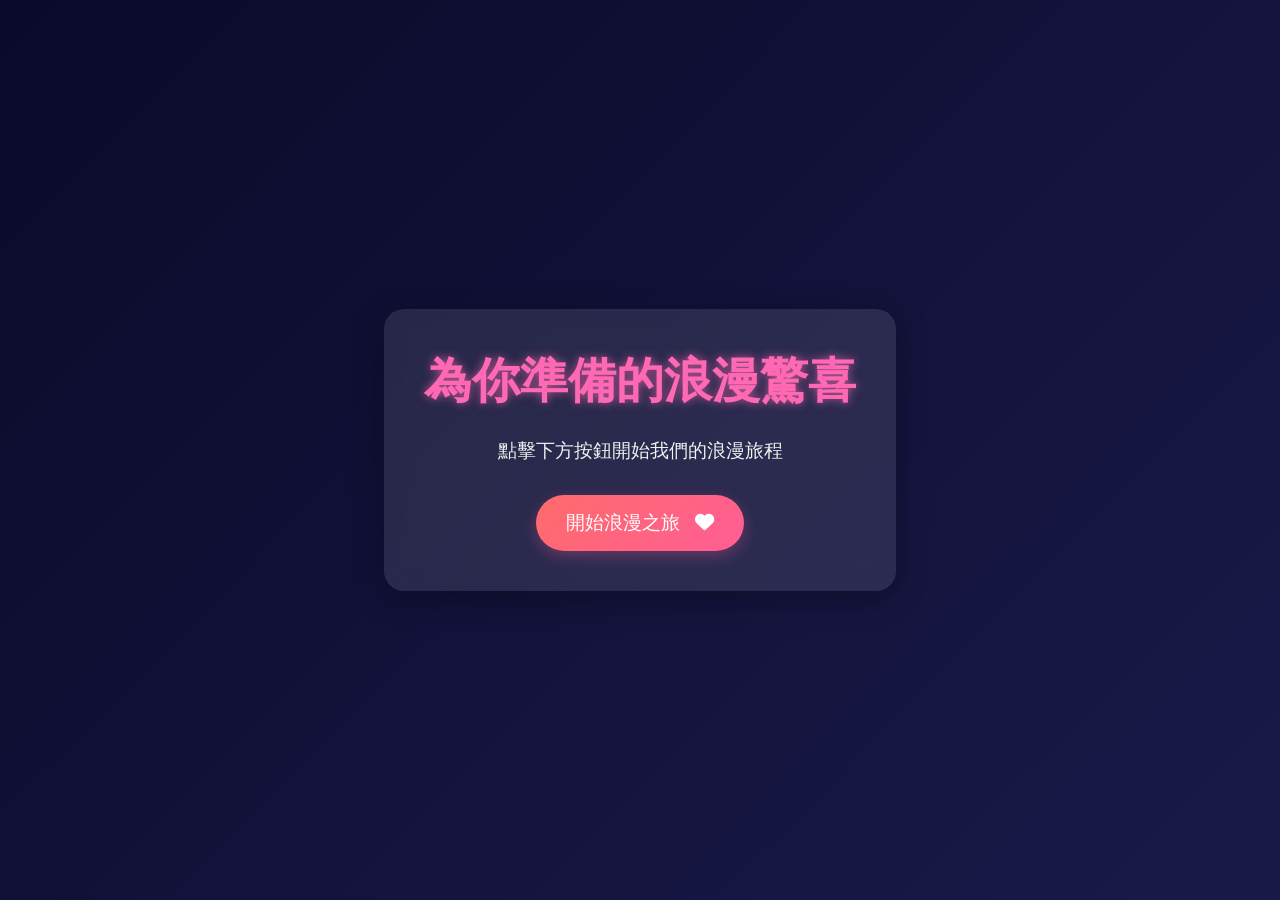
==== Day/index.html @ 9819e0b2 "Add files via upload" ====
<!DOCTYPE html>
<html lang="zh-Hant">
<head>
    <meta charset="UTF-8">
    <meta name="viewport" content="width=device-width, initial-scale=1.0">
    <title>給我最愛的人</title>
    <link rel="stylesheet" href="styles.css">
    <link rel="stylesheet" href="https://cdnjs.cloudflare.com/ajax/libs/font-awesome/6.4.0/css/all.min.css">
    <link href="https://fonts.googleapis.com/css2?family=Dancing+Script:wght@400;700&family=Great_Vibes&display=swap" rel="stylesheet">
</head>
<body><!-- 兩側模糊大圖 -->
    <div class="side-image side-image-left"></div>
    <div class="side-image side-image-right"></div>
    <!-- 歡迎畫面 -->
    <div class="welcome-screen">
        <div class="welcome-content">
            <h1>為你準備的浪漫驚喜</h1>
            <p>點擊下方按鈕開始我們的浪漫旅程</p>
            <button type="button" id="start-btn">開始浪漫之旅 <i class="fas fa-heart"></i></button>
        </div>
    </div>

    <!-- 主要內容容器 -->
    <div class="container hidden">
        <div class="hearts-container"></div>
        <div class="rose-petals-container"></div>
        
        <div class="content">
            <h1 class="title">給我最愛的人</h1>
            <p style="font-size: 1rem; color: #ddd;">紀念我們從2025年1月1日開始的100天</p>
            <!-- 倒數計時器 -->
            <div class="countdown-container">
                <div class="countdown-title">我們在一起已經</div>
                <div class="countdown-display">
                    <div class="countdown-item">
                        <div id="countdown-days" class="countdown-value">0</div>
                        <div class="countdown-label">天</div>
                    </div>
                    <div class="countdown-item">
                        <div id="countdown-hours" class="countdown-value">0</div>
                        <div class="countdown-label">小時</div>
                    </div>
                    <div class="countdown-item">
                        <div id="countdown-minutes" class="countdown-value">0</div>
                        <div class="countdown-label">分鐘</div>
                    </div>
                    <div class="countdown-item">
                        <div id="countdown-seconds" class="countdown-value">0</div>
                        <div class="countdown-label">秒</div>
                    </div>
                </div>
                <!-- 額外提示 -->
                <div style="font-size: 0.9rem; color: #ddd; margin-top: 10px;">
                    從2025年1月1日開始，迎接我們的100天紀念
                </div>
            </div>
            
            <div class="message-container">
                <div id="typed-text"></div>
                <div id="cursor"></div>
            </div>
            
            <div class="gallery">
                <div class="photo-container">
                    <div class="photo polaroid" draggable="true" style="--random-rotate: -5deg;">
                        <img src="images/IMG_20250101_002149_689.webp" alt="回憶1">
                        <div class="photo-caption">我們在一起那一天</div>
                        <div class="photo-description">那天的陽光特別明媚，就像你的笑容一樣溫暖。</div>
                    </div>
                    <div class="photo polaroid" draggable="true" style="--random-rotate: 3deg;">
                        <img src="images\IMG_20250123_152526_989.webp" alt="回憶2">
                        <div class="photo-caption">第一次約會</div>
                        <div class="photo-description">在那家咖啡廳，我們聊了整整一個下午，時間過得如此之快。</div>
                    </div>
                    <div class="photo polaroid" draggable="true" style="--random-rotate: -2deg;">
                        <img src="images\IMG_20250309_175733_150.webp" alt="回憶3">
                        <div class="photo-caption">我們可愛樣子</div>
                        <div class="photo-description">那天我們早早起床，一起看著太陽從海平面升起，美得讓人窒息。</div>
                    </div>
                </div>
            </div>
            
            <div class="button-container">
                <button id="music-btn" class="btn">
                    <i class="fas fa-music"></i> <span id="music-text">暫停音樂</span>
                </button>
                <button id="surprise-btn" class="btn">🎁 特別驚喜</button>
                <div id="surpriseModal" class="modal"></div>
                
                    
                </button>
                <button id="memory-btn" class="btn">
                    <i class="fas fa-heart"></i>我眼中的你
                </button>
                <button id="love-letter-btn" class="btn">
                    <i class="fas fa-envelope"></i> 愛的告白
                </button>
                <button id="diary-btn" class="btn">
                    <i class="fas fa-book"></i> 我們的日記
                </button>
            </div>
        </div>
    </div>

    <!-- 隱藏寶藏 -->
    <div class="hidden-treasure" id="treasure1" style="top: 20%; left: 10%;"></div>
    <div class="hidden-treasure" id="treasure2" style="top: 40%; left: 85%;"></div>
    <div class="hidden-treasure" id="treasure3" style="top: 70%; left: 30%;"></div>
    
    <!-- 寶藏訊息模態框 -->
    <div class="treasure-message" id="treasure-message">
        <p id="treasure-text"></p>
        <button id="close-treasure">關閉</button>
    </div>

    <!-- 回憶時光模態框 -->
    <div class="memory-timeline-modal" id="memory-timeline-modal"></div>

    <!-- 愛的告白模態框 -->
    <div class="love-letter-modal" id="love-letter-modal"></div>

    <!-- 特別驚喜模態框 -->
    <div class="surprise-modal" id="surprise-modal"></div>
<!-- 日記模態框 -->
<div class="diary-modal" id="diary-modal">
    <div class="diary-book">
        <div class="diary-page left-page"></div>
        <div class="diary-page right-page"></div>
    </div>
    <button class="prev-page"><i class="fas fa-chevron-left"></i></button>
    <button class="next-page"><i class="fas fa-chevron-right"></i></button>
    <button class="close-diary"><i class="fas fa-times"></i></button>
</div>

    <!-- 特效容器 -->
    <div id="stars-container"></div>
    <div id="shooting-stars-container"></div>
    <div id="fireflies-container"></div>

    <!-- 音樂播放器 -->
    <audio id="background-music" loop>
        <source src="https://s3.vocalremoveroak.com//input/origin/2024-12-01/yungkai-blueOfficialAudio.mp3" type="audio/mp3">
    </audio>

    <!-- JavaScript -->
    <script src="script.js"></script>
    
</body>
</html>
---- Day/styles.css ----
@import url('https://fonts.googleapis.com/css2?family=Dancing+Script:wght@700&family=Poppins:wght@300;400;600&family=Great+Vibes&display=swap');
/* 日記模態框 */
/* 日記模態框背景 */
/* 兩側模糊大圖的樣式 */
.side-image {
    position: fixed;
    top: 0;
    width: 100%; /* 調整寬度，根據你的需求 */
    height: 125vh; /* 占滿整個視窗高度 */
    background-size: cover;
    background-position: center;
    filter: blur(0.5px); /* 模糊效果，調整數值以改變模糊程度 */
    z-index: 0; /* 確保在主要內容之下 */
    opacity: 0.5; /* 降低透明度，讓背景不過於顯眼 */
}
.side-image-left {
    /* background-image: url('images/Clipped_image_20250406_115943.png');*/
     background-image: url('images/IMG_20250406_115917_729.jpg');
 }
/* 左側圖片 */
/*.side-image-left {
    left: 0;
   /* background-image: url('images/Clipped_image_20250406_115943.png');*/
   /* background-image: url('images/Clipped_image_20250406_121015.png');
}

/* 右側圖片 */
/*.side-image-right {
    right: 0;
    background-image: url('images/Clipped_image_20250406_121017.png'); /* 替換為你的右側圖片路徑 }*/

/* 確保主要內容在上層 */
.modal {
    position: fixed;
    top: 0; left: 0;
    width: 100vw;
    height: 100vh;
    background: rgba(0,0,0,0.6);
    display: none;
    align-items: center;
    justify-content: center;
    z-index: 9999;
}
.modal.active {
    display: flex;
}

.surprise-box {

    padding: 20px;
    border-radius: 12px;
    text-align: center;
    max-width: 90%;
    font-size: 1.2em;
}

.surprise-box button {
    margin-top: 10px;
    padding: 10px 20px;
    background: #ff5f9e;
    color: white;
    border: none;
    border-radius: 8px;
    cursor: pointer;
    font-weight: bold;
}

.surprise-content {
    background: #9c4c6b;
    padding: 20px;
    border-radius: 15px;
    max-width: 90%;
    text-align: center;
    position: relative;
}

.video-wrapper {
    margin-top: 20px;
}

.surprise-video {
    width: 100%;
    max-width: 100%;
    border-radius: 12px;
}

.heart-rain .rain-heart {
    position: fixed;
    top: -30px;
    font-size: 10px;
    color: rgb(215, 128, 182);
    animation: fall 5s linear forwards;
}

@keyframes fall {
    to {
        transform: translateY(100vh) translateX(var(--move-x)) rotate(var(--rotate));
        opacity: 0;
    }
}
.cute-popup {
    position: absolute;
    top: 30%;
    left: 80%;
    transform: translate(-50%, -50%);
  
    border-radius: 20px;
    padding: 20px;
    text-align: center;
    z-index: 10000;
    animation: popIn 0.5s ease-out forwards;
 
}

.cute-popup img {
    width: 180px;
    animation: wiggle 1s infinite;
}

.cute-popup p {
    margin-top: 10px;
    font-size: 1.5rem;
    color: #ca5c81;
    font-family: 'Dancing Script', cursive; /* 加上可愛的字型 */
}

.hidden {
    display: none;
}

@keyframes popIn {
    0% { opacity: 0; transform: translate(-50%, -50%) scale(0); }
    100% { opacity: 1; transform: translate(-50%, -50%) scale(1); }
}

@keyframes wiggle {
    0%, 100% { transform: rotate(-5deg); }
    50% { transform: rotate(5deg); }
}


/* 調整 gallery 照片的樣式，確保不被模糊大圖影響 */
.gallery {
    position: relative;
    z-index: 2;
}



.diary-modal {
    position: fixed;
    top: 0;
    left: 0;
    width: 100%;
    height: 100%;
    background-color: rgba(0, 0, 0, 0.8);
    display: flex;
    justify-content: center;
    align-items: center;
    z-index: 100;
    opacity: 0;
    visibility: hidden;
    transition: opacity 0.5s ease;
}

.diary-modal.active {
    opacity: 1;
    visibility: visible;
}

/* 日記書本容器 */
.diary-book {
    position: relative;
    width: 800px;
    height: 600px;
    background: #f5f5f5;
    border-radius: 10px;
    box-shadow: 0 10px 20px rgba(0, 0, 0, 0.3);
    display: flex;
    overflow: hidden;
    background-image: url('paper-texture.jpg'); /* 紙張紋理背景 */
}

/* 左右頁 */
.diary-page {
    flex: 1;
    height: 100%;
    background: #fff;
    padding: 30px;
    overflow-y: auto;
    font-family: 'Dancing Script', cursive;
    font-size: 1rem;
    color: #333;
}

.left-page {
    border-right: 2px solid #ddd;
}

.right-page {
    border-left: 2px solid #ddd;
}

/* 單筆日記內容 */
.diary-entry {
    margin-bottom: 20px;
}

.diary-header {
    margin-bottom: 10px;
}

.diary-date {
    font-size: 1rem;
    color: #666;
    font-style: italic;
}
.diary-title {
    font-size: 1.3rem;
    font-weight: bold;
    color: #cc3366;
    margin-bottom: 8px;
}

.diary-content {
    max-height: 100%;
    overflow-y: auto;
    line-height: 1.6;
    word-wrap: break-word;
}

.diary-text {
    margin-bottom: 10px;
}

.diary-image {
    width: 80%;
    height: auto;
    border-radius: 10px;
}

/* 翻頁按鈕 */
.prev-page, .next-page {
    position: absolute;
    top: 50%;
    transform: translateY(-50%);
    background: rgba(255, 105, 180, 0.7);
    color: #fff;
    border: none;
    padding: 10px;
    cursor: pointer;
    font-size: 1.5rem;
    border-radius: 50%;
    z-index: 10;
}

.prev-page {
    left: 20px;
}

.next-page {
    right: 20px;
}

.prev-page:hover, .next-page:hover {
    background: rgba(255, 105, 180, 1);
}

/* 關閉按鈕 */
.close-diary {
    position: absolute;
    top: 10px;
    right: 10px;
    background: none;
    border: none;
    color: #fff;
    font-size: 1.5rem;
    cursor: pointer;
    z-index: 11;
}

.close-diary:hover {
    color: #ff5e94;
}
 
/* 回憶列表樣式 */
.memory-list {
    display: flex;
    flex-direction: column;
    gap: 20px;
    padding: 20px;
}

.memory-item {
    display: flex;
    gap: 15px;
    border: 1px solid #ccc;
    border-radius: 8px;
    padding: 10px;
    background-color: #f9f9f9;
}

.memory-image {
    width: 100px;
    height: 100px;
    object-fit: cover;
    border-radius: 8px;
}

.memory-details {
    display: flex;
    flex-direction: column;
    justify-content: center;
}

/* 幻燈片容器 */
.slideshow-container {
    position: relative;
    max-width: 700px;
    margin: 20px auto;
    overflow: hidden;
}

/* 幻燈片 */
.slides {
    position: relative;
    width: 100%;
    height: 400px; /* 可根據需要調整 */
}

.slide {
    position: absolute;
    top: 0;
    left: 0;
    width: 100%;
    height: 100%;
    opacity: 0;
    transition: opacity 0.5s ease;
}

.slide.active {
    opacity: 1;
}

.slide img {
    width: 100%;
    height: 60%;
    object-fit: cover;
    border-radius: 10px;
}

.slide-content {
    padding: 20px;
    background-color: rgba(255, 255, 255, 0.9);
    border-radius: 0 0 10px 10px;
    text-align: center;
}

.slide-title {
    font-family: 'Dancing Script', cursive;
    font-size: 1.8rem;
    color: #ff5e94;
    margin-bottom: 5px;
}

.slide-date {
    font-size: 1rem;
    color: #666;
    margin-bottom: 10px;
}

.slide-description {
    font-size: 1.2rem;
    color: #333;
}

/* 控制按鈕 */
.prev-slide, .next-slide {
    position: absolute;
    top: 50%;
    transform: translateY(-50%);
    background: rgba(0, 0, 0, 0.5);
    color: #fff;
    border: none;
    padding: 10px;
    cursor: pointer;
    font-size: 1.5rem;
    border-radius: 50%;
}

.prev-slide {
    left: 10px;
}

.next-slide {
    right: 10px;
}

.prev-slide:hover, .next-slide:hover {
    background: rgba(0, 0, 0, 0.8);
}

/* 播放/暫停按鈕 */
.play-pause-btn {
    position: absolute;
    bottom: 10px;
    right: 10px;
    background: rgba(255, 105, 180, 0.7);
    color: #fff;
    border: none;
    padding: 10px;
    border-radius: 50%;
    cursor: pointer;
    font-size: 1.2rem;
}

.play-pause-btn:hover {
    background: rgba(255, 105, 180, 1);
}

/* 關閉按鈕 */
.close-memory {
    position: absolute;
    top: 10px;
    right: 10px;
    background: none;
    border: none;
    color: #fff;
    font-size: 1.5rem;
    cursor: pointer;
}

.close-memory:hover {
    color: #ff5e94;
}

/* 模態框樣式 */
.memory-timeline-modal {
    position: fixed;
    top: 0;
    left: 0;
    width: 100%;
    height: 100%;
    background-color: rgba(0, 0, 0, 0.8);
    display: flex;
    justify-content: center;
    align-items: center;
    z-index: 100;
    opacity: 0;
    visibility: hidden;
    transition: opacity 0.5s ease;
}

.memory-timeline-modal.active {
    opacity: 1;
    visibility: visible;
}

.countdown-value {
    animation: tick 1s infinite;
}
@keyframes tick {
    0% { transform: scale(1); }
    50% { transform: scale(1.05); }
    100% { transform: scale(1); }
}


/* 平板版調整 */
@media (max-width: 768px) {
    .welcome-content h1, .title {
        font-size: 2.5rem;
    }
    #typed-text {
        font-size: 1.5rem;
    }
    .photo {
        width: 200px;
        height: 150px;
    }
    .button-container {
        flex-direction: column;
        align-items: center;
    }
    .memory-container {
        padding: 10px;
    }
}

/* 手機版調整 */
@media (max-width: 480px) {
    .welcome-content h1, .title {
        font-size: 2rem;
    }
    .welcome-content p {
        font-size: 1rem;
    }
    #start-btn {
        font-size: 1rem;
        padding: 12px 24px;
    }
    #typed-text {
        font-size: 1.2rem;
    }
    .photo {
        width: 100%;
        height: auto;
    }
    .love-letter-content {
        padding: 25px;
    }
    .love-letter-text {
        font-size: 1.1rem;
    }
    .memory-container {
        flex-direction: column;
        gap: 15px;
    }
}

/* 全局樣式 */
* {
    margin: 0;
    padding: 0;
    box-sizing: border-box;
}

body {
    margin: 0;
    padding: 0;
    min-height: 100vh;
    display: flex;
    flex-direction: column;
    align-items: center;
    justify-content: center;
    font-family: 'Poppins', sans-serif;
    overflow-x: hidden;
    background-color: #0a0a2a;
    color: #fff;
    position: relative;
    text-align: center;
}

.hidden {
    display: none;
}

/* 按鈕漣漪效果 */
.btn {
    padding: 12px 24px;
    background: linear-gradient(135deg, #ff6b6b 0%, #ff5e94 100%);
    color: white;
    border: none;
    border-radius: 50px;
    font-size: 1rem;
    cursor: pointer;
    transition: transform 0.3s ease, box-shadow 0.3s ease;
    box-shadow: 0 5px 15px rgba(255, 94, 148, 0.3);
    position: relative;
    overflow: hidden;
    display: flex;
    align-items: center;
    justify-content: center;
}

.btn:before {
    content: '';
    position: absolute;
    top: -50%;
    left: -50%;
    width: 200%;
    height: 200%;
    background: rgba(255, 255, 255, 0.2);
    transform: rotate(45deg);
    opacity: 0;
    transition: opacity 0.3s ease;
}

.btn:hover:before {
    opacity: 1;
    animation: shine 1.5s ease;
}

@keyframes shine {
    0% {
        transform: translateX(-100%) rotate(45deg);
    }
    100% {
        transform: translateX(100%) rotate(45deg);
    }
}

.btn:hover {
    transform: translateY(-3px);
    box-shadow: 0 8px 20px rgba(255, 94, 148, 0.4);
}

.btn i {
    margin-right: 8px;
}

/* 歡迎畫面樣式 */
.welcome-screen {
    position: fixed;
    top: 0;
    left: 0;
    width: 100%;
    height: 100%;
    background: linear-gradient(135deg, #0a0a2a 0%, #1a1a4a 100%);
    display: flex;
    justify-content: center;
    align-items: center;
    z-index: 1000;
    transition: opacity 1s ease;
}

.welcome-screen.fade-out {
    opacity: 0;
}

.welcome-content {
    text-align: center;
    max-width: 90%;
    background-color: rgba(255, 255, 255, 0.1);
    padding: 40px;
    border-radius: 20px;
    backdrop-filter: blur(10px);
    box-shadow: 0 8px 32px rgba(0, 0, 0, 0.3);
    animation: pulse 2s infinite;
    transform-style: preserve-3d;
    perspective: 1000px;
    transform: rotateX(0deg) rotateY(0deg);
    transition: transform 0.5s ease;
}

.welcome-content h1 {
    font-family: 'Great Vibes', cursive;
    font-size: 3rem;
    margin-bottom: 20px;
    color: #ff69b4;
    text-shadow: 0 0 10px rgba(255, 105, 180, 0.7);
    animation: title-heartbeat 1.5s infinite;
}

.welcome-content p {
    margin-bottom: 30px;
    font-size: 1.2rem;
    color: #f0f0f0;
}

#start-btn {
    padding: 15px 30px;
    background: linear-gradient(135deg, #ff6b6b 0%, #ff5e94 100%);
    color: white;
    border: none;
    border-radius: 50px;
    font-size: 1.2rem;
    cursor: pointer;
    transition: all 0.3s ease;
    box-shadow: 0 5px 15px rgba(255, 94, 148, 0.3);
    position: relative;
    overflow: hidden;
}

#start-btn:hover {
    transform: translateY(-5px) scale(1.05);
    box-shadow: 0 8px 25px rgba(255, 94, 148, 0.5);
}

#start-btn i {
    margin-left: 10px;
    animation: heartbeat 1.5s infinite;
}

@keyframes heartbeat {
    0% { transform: scale(1); }
    25% { transform: scale(1.1); }
    50% { transform: scale(1); }
    75% { transform: scale(1.1); }
    100% { transform: scale(1); }
}

@keyframes title-heartbeat {
    0% { transform: scale(1); opacity: 1; }
    15% { transform: scale(1.05); opacity: 1; }
    30% { transform: scale(1); opacity: 1; }
    45% { transform: scale(1.05); opacity: 1; }
    60% { transform: scale(1); opacity: 0.9; }
    100% { transform: scale(1); opacity: 1; }
}

@keyframes pulse {
    0% { box-shadow: 0 8px 32px rgba(0, 0, 0, 0.3); }
    50% { box-shadow: 0 8px 32px rgba(255, 105, 180, 0.5); }
    100% { box-shadow: 0 8px 32px rgba(0, 0, 0, 0.3); }
}

/* 進入動畫 */
.scale-in {
    animation: scaleInEffect 1s ease-out forwards;
}

@keyframes scaleInEffect {
    0% { 
        transform: scale(0.8);
        opacity: 0; 
    }
    100% { 
        transform: scale(1);
        opacity: 1; 
    }
}

.fade-out {
    animation: fadeOut 0.5s ease-out forwards;
}

@keyframes fadeOut {
    from { opacity: 1; }
    to { opacity: 0; }
}

/* 主容器樣式 */
.container {
    max-width: 1200px;
    margin: 0 auto;
    padding: 2rem;
    position: relative;
    z-index: 10;
    width: 100%;
}

.content {
    background-color: rgba(255, 255, 255, 0);
    border-radius: 20px;
    padding: 1.5rem;
    backdrop-filter: blur(1px);
    box-shadow: 0 8px 32px rgba(0, 0, 0, 0.3);
    text-align: center;
    margin-top: 2rem;
    animation: scaleInEffect 1s ease-out forwards;
    position: relative;
    overflow: hidden;
}

.title {
    font-family: 'Great Vibes', cursive;
    font-size: 3rem;
    margin-bottom: 1.5rem;
    color: #ff69b4;
    text-shadow: 0 0 10px rgba(255, 105, 180, 0.7);
}

/* 消息容器樣式 */
.message-container {
    margin: 2rem 0;
    min-height: 100px;
    display: flex;
    justify-content: center;
    align-items: center;
    flex-direction: column;
}

#typed-text {
    font-family: 'Dancing Script', cursive;
    font-size: 1.8rem;
    line-height: 1.6;
    color: #f0f0f0;
    text-shadow: 0 0 5px rgba(255, 255, 255, 0.5);
}

#typed-text .highlight {
    color: #ff69b4;
    animation: text-glow 2s infinite;
}

@keyframes text-glow {
    0% { text-shadow: 0 0 5px rgba(255, 105, 180, 0.5); }
    50% { text-shadow: 0 0 15px rgba(255, 105, 180, 0.8); }
    100% { text-shadow: 0 0 5px rgba(255, 105, 180, 0.5); }
}

#cursor {
    display: inline-block;
    width: 3px;
    height: 1.8rem;
    background-color: #fff;
    margin-left: 5px;
    animation: blink 1s infinite;
}

/* 照片區域樣式 - 寶麗來風格 */
.gallery {
    margin: 2.5rem 0;
    perspective: 1000px;
}

.photo-container {
    display: flex;
    flex-wrap: wrap;
    justify-content: center;
    gap: 25px;
    min-height: 250px;
    position: relative;
}

.photo {
    width: 300px;
    height:480px;
    position: relative;
    transform-style: preserve-3d;
    transition: transform 0.5s ease, z-index 0.1s;
    cursor: move;
    z-index: 1;
}

.photo.placeholder {
    display: flex;
    flex-direction: column;
    justify-content: center;
    align-items: center;
    background-color: rgba(255, 255, 255, 0.1);
    color: #ccc;
    border: 2px dashed rgba(255, 255, 255, 0.3);
    transform: rotate(var(--random-rotate));
    box-shadow: 0 5px 15px rgba(0, 0, 0, 0.3);
    border-radius: 10px;
    padding: 15px;
}

.photo.polaroid {
    background-color: #fff;
    padding: 10px 10px 10px 10px;
    box-shadow: 0 5px 15px rgba(0, 0, 0, 0.3);
    transform: rotate(var(--random-rotate));
    border-radius: 5px;
}

.photo.polaroid img {
    width: 100%;
    height: calc(100% - 30px);
    object-fit: cover;
    border-radius: 2px;
}

.photo.polaroid .photo-caption {
    color: #333;
    font-family: 'Dancing Script', cursive;
    font-size: 1rem;
    position: absolute;
    bottom: 10px;
    left: 0;
    width: 100%;
    text-align: center;
}

.photo:hover {
    z-index: 10;
    transform: scale(1.1) rotate(var(--random-rotate)) translateZ(20px);
    box-shadow: 0 15px 30px rgba(0, 0, 0, 0.5);
}

.photo.active {
    z-index: 100;
    transform: scale(1.8) translateZ(50px) !important;
    transition: transform 0.3s ease, z-index 0s;
}

.photo .photo-description {
    position: absolute;
    bottom: -60px;
    left: 0;
    width: 100%;
    background-color: rgba(0, 0, 0, 0.7);
    color: white;
    padding: 10px;
    border-radius: 0 0 10px 10px;
    font-size: 0.1rem;
    opacity: 0;
    transition: opacity 0.3s ease, bottom 0.3s ease;
}

.photo.active .photo-description {
    bottom: 0;
    opacity: 1;
}

.photo.placeholder i {
    font-size: 2.5rem;
    margin-bottom: 10px;
    color: #ccc;
}

/* 音樂可視化效果 */
.visualizer-container {
    position: absolute;
    bottom: 0;
    left: 0;
    width: 100%;
    height: 100px;
    z-index: 0;
    opacity: 0.5;
    pointer-events: none;
}

#music-visualizer {
    width: 100%;
    height: 100%;
}

/* 音頻波形動畫 */
.audio-wave {
    position: absolute;
    bottom: 0;
    left: 0;
    width: 100%;
    height: 60px;
    display: flex;
    justify-content: center;
    align-items: flex-end;
    padding: 0 20px;
    opacity: 0.3;
}

.wave-bar {
    background: linear-gradient(to top, #ff69b4, #ff5e94);
    margin: 0 2px;
    width: 4px;
    height: 5px;
    border-radius: 2px;
    transition: height 0.1s ease;
}

/* 音樂律動背景光暈 */
.glow-effect {
    position: absolute;
    top: 0;
    left: 0;
    width: 100%;
    height: 100%;
    background: radial-gradient(circle at center, transparent 20%, #0a0a2a 70%);
    opacity: 0;
    z-index: -1;
    animation: pulse-glow 2s infinite;
    pointer-events: none;
}

@keyframes pulse-glow {
    0% { opacity: 0.2; transform: scale(1); }
    50% { opacity: 0.4; transform: scale(1.1); }
    100% { opacity: 0.2; transform: scale(1); }
}

/* 倒數計時器樣式 */
.countdown-container {
    background-color: #cb000000;
    border-radius: 15px;
    padding: 20px;
    margin: 2rem auto;
    max-width: 600px;
    backdrop-filter: blur(5px);
    
}

.countdown-title {
    font-family: 'Dancing Script', cursive;
    font-size: 1.5rem;
    margin-bottom: 15px;
    color: #ff69b4;
}

.countdown-display {
    display: flex;
    justify-content: center;
    gap: 15px;
}

.countdown-item {
    display: flex;
    flex-direction: column;
    align-items: center;
}

.countdown-value {
    font-size: 1.8rem;
    font-weight: bold;
    background-color: rgba(255, 105, 180, 0.3);
    padding: 10px 15px;
    border-radius: 10px;
    min-width: 60px;
}

.countdown-label {
    font-size: 0.8rem;
    margin-top: 5px;
    color: #ddd;
}

/* 按鈕容器樣式 */
.button-container {
    display: flex;
    flex-wrap: wrap;
    justify-content: center;
    gap: 20px;
    margin-top: 2.5rem;
}

/* 星空背景樣式 */
#stars-container {
    position: fixed;
    top: 0;
    left: 0;
    width: 100%;
    height: 100%;
    z-index: 1;
    pointer-events: none;
}

.star {
    position: absolute;
    background-color: #fff;
    border-radius: 50%;
    animation: twinkle 3s infinite;
}

/* 流星效果樣式 */
#shooting-stars-container {
    position: fixed;
    top: 0;
    left: 0;
    width: 100%;
    height: 100%;
    z-index: 2;
    pointer-events: none;
}

.shooting-star {
    position: absolute;
    width: 100px;
    height: 2px;
    background: linear-gradient(90deg, rgba(255, 255, 255, 0), #fff);
    transform: rotate(-45deg);
    animation: shooting 3s linear;
    filter: drop-shadow(0 0 10px #fff);
}

/* 螢火蟲效果樣式 */
#fireflies-container {
    position: fixed;
    top: 0;
    left: 0;
    width: 100%;
    height: 100%;
    z-index: 3;
    pointer-events: none;
}

.firefly {
    position: absolute;
    width: 4px;
    height: 4px;
    background-color: rgba(255, 255, 150, 0.8);
    border-radius: 50%;
    filter: blur(1px);
    box-shadow: 0 0 10px 2px rgba(255, 255, 150, 0.5);
    animation: float 20s linear infinite;
}

/* 心形和花瓣效果樣式 */
.hearts-container {
    position: fixed;
    top: 0;
    left: 0;
    width: 100%;
    height: 100%;
    z-index: 4;
    pointer-events: none;
}

.heart {
    position: absolute;
    color: rgba(255, 105, 180, 0.7);
    font-size: 20px;
    animation: float-heart 15s linear infinite;
    cursor: pointer;
    pointer-events: auto;
    transition: transform 0.3s ease, color 0.3s ease;
}

.heart:hover {
    transform: scale(1.5) rotate(10deg);
    color: rgba(255, 20, 147, 0.9);
}

.heart.explode {
    animation: heart-explode 0.5s forwards;
}

@keyframes heart-explode {
    0% { transform: scale(1); opacity: 1; }
    100% { transform: scale(3); opacity: 0; }
}

.ripple {
    position: absolute;
    border-radius: 50%;
    background-color: rgba(255, 105, 180, 0.5);
    transform: scale(0);
    animation: ripple-effect 1s linear forwards;
    pointer-events: none;
}

@keyframes ripple-effect {
    0% { transform: scale(0); opacity: 1; }
    100% { transform: scale(3); opacity: 0; }
}

.rose-petals-container {
    position: fixed;
    top: 0;
    left: 0;
    width: 100%;
    height: 100%;
    z-index: 5;
    pointer-events: none;
}

.petal {
    position: absolute;
    width: 15px;
    height: 15px;
    background-color: #ff1493;
    border-radius: 15px 0;
    transform: rotate(45deg);
    opacity: 0.7;
    animation: fall 10s linear infinite;
    cursor: pointer;
    pointer-events: auto;
}

.petal:hover {
    transform: rotate(90deg) scale(1.5);
    opacity: 0.9;
}

/* 隱藏寶藏樣式 */
.hidden-treasure {
    position: absolute;
    width: 20px;
    height: 20px;
    background-color: transparent;
    border-radius: 50%;
    cursor: pointer;
    z-index: 20;
}

.treasure-message {
    position: fixed;
    top: 50%;
    left: 50%;
    transform: translate(-50%, -50%) scale(0);
    background-color: rgba(255, 255, 255, 0.9);
    padding: 20px;
    border-radius: 10px;
    box-shadow: 0 10px 30px rgba(0, 0, 0, 0.3);
    color: #333;
    font-family: 'Dancing Script', cursive;
    font-size: 1.5rem;
    text-align: center;
    z-index: 1000;
    transition: transform 0.3s ease;
    max-width: 80%;
}

.treasure-message.active {
    transform: translate(-50%, -50%) scale(1);
}

.treasure-message button {
    background-color: #ff69b4;
    color: white;
    border: none;
    padding: 10px 20px;
    border-radius: 30px;
    margin-top: 15px;
    cursor: pointer;
    font-family: 'Poppins', sans-serif;
    transition: all 0.3s ease;
}

.treasure-message button:hover {
    background-color: #ff5e94;
    transform: scale(1.1);
}

/* 愛的告白信樣式 */
.love-letter-modal {
    position: fixed;
    top: 0;
    left: 0;
    width: 100%;
    height: 100%;
    background-color: rgba(0, 0, 0, 0.7);
    z-index: 1000;
    display: none;
    justify-content: center;
    align-items: center;
    animation: fadeIn 0.5s ease-out;
}

.love-letter-modal.active {
    display: flex;
}

.love-letter-content {
    width: 80%;
    max-width: 600px;
    background: url('https://img.freepik.com/free-photo/old-paper-texture_1194-6201.jpg') center center;
    background-size: cover;
    padding: 50px;
    border-radius: 10px;
    box-shadow: 0 10px 30px rgba(0, 0, 0, 0.3);
    position: relative;
    transform: rotate(-2deg);
    animation: float-letter 5s ease-in-out infinite;
}

.love-letter-content:before {
    content: '';
    position: absolute;
    top: 0;
    left: 0;
    width: 100%;
    height: 100%;
    background: rgba(255, 255, 255, 0.2);
    border-radius: 10px;
}

.love-letter-text {
    position: relative;
    font-family: 'Dancing Script', cursive;
    color: #333;
    font-size: 1.3rem;
    line-height: 1.8;
}

.love-letter-text h2 {
    font-family: 'Great Vibes', cursive;
    font-size: 2.5rem;
    margin-bottom: 20px;
    color: #ff5e94;
    text-align: center;
}

.love-letter-text p {
    margin-bottom: 15px;
}

.love-letter-signature {
    text-align: right;
    font-size: 1.8rem;
    margin-top: 30px;
    color: #ff5e94;
}

.close-letter {
    position: absolute;
    top: 15px;
    right: 15px;
    background: none;
    border: none;
    color: #ff5e94;
    font-size: 1.5rem;
    cursor: pointer;
    z-index: 10;
    transition: transform 0.3s ease;
}

.close-letter:hover {
    transform: scale(1.2);
}

@keyframes fadeIn {
    from { opacity: 0; }
    to { opacity: 1; }
}

@keyframes float-letter {
    0%, 100% { transform: rotate(-2deg) translateY(0); }
    50% { transform: rotate(-1deg) translateY(-10px); }
}
/* CSS 部分 */
/* 回憶時光線樣式 */
.memory-timeline-modal {
    position: fixed;
    top: 0;
    left: 0;
    width: 100%;
    height: 100%;
    background-color: rgba(0, 0, 0, 0.85);
    display: flex;
    justify-content: center;
    align-items: center;
    z-index: 100;
    opacity: 0;
    visibility: hidden;
    transition: all 0.5s ease;
    perspective: 1200px; /* 增加透視深度 */
    overflow: hidden;
}

.memory-timeline-modal.active {
    opacity: 1;
    visibility: visible;
}

.memory-container {
    width: 100%;
    height: 100%;
    display: flex;
    justify-content: center;
    align-items: center;
    transform-style: preserve-3d;
    cursor: grab;
    position: relative;
}

.memory-card {
    position: absolute;
    width: 280px;
    height: 480px;
    background-color: rgba(255, 255, 255, 0.95);
    border-radius: 15px;
    overflow: hidden;
    box-shadow: 0 10px 30px rgba(0, 0, 0, 0.5);
    transform-style: preserve-3d;
    transition: transform 0.5s ease, filter 0.3s ease, box-shadow 0.3s ease;
    backface-visibility: hidden;
}

.memory-card:not(:hover) {
    filter: brightness(0.7);
}

.memory-card:hover {
    z-index: 10;
    filter: brightness(1.1);
    /* 移除縮放效果 */
    box-shadow: 0 15px 40px rgba(255, 94, 148, 0.4);
}

.memory-card img {
    width: 100%;
    height: 500px;
    object-fit: cover;
    border-bottom: 3px solid rgba(255, 94, 148, 0.5);
    transition: none;
}

/* 移除圖片縮放效果 */
.memory-card:hover img {
    transform: none;
}

.memory-card-content {
    padding: 1rem;
    color: #333;
    background: linear-gradient(to bottom, rgba(255, 255, 255, 0.9), rgba(255, 255, 255, 1));
    height: calc(100% - 220px);
    display: flex;
    flex-direction: column;
    justify-content: flex-start;
}

.memory-card-title {
    font-family: 'Dancing Script', cursive;
    font-size: 1.2rem;
    margin-bottom: 0.5rem;
    color: #ff5e94;
    text-shadow: 0 1px 2px rgba(0, 0, 0, 0.1);
}

.memory-card-date {
    font-size: 0.9rem;
    color: #666;
    margin-bottom: 0.8rem;
    font-style: italic;
}

.memory-card-description {
    font-size: 0.9rem;
    line-height: 1.6;
    overflow-y: auto;
    max-height: 80px;
    scrollbar-width: thin;
    scrollbar-color: #ff5e94 #f0f0f0;
}

.memory-card-description::-webkit-scrollbar {
    width: 5px;
}

.memory-card-description::-webkit-scrollbar-thumb {
    background-color: #ff5e94;
    border-radius: 5px;
}

.close-memory {
    position: absolute;
    top: 20px;
    right: 20px;
    background: none;
    border: 2px solid rgba(255, 255, 255, 0.5);
    border-radius: 50%;
    width: 40px;
    height: 40px;
    display: flex;
    justify-content: center;
    align-items: center;
    color: #fff;
    font-size: 1.2rem;
    cursor: pointer;
    z-index: 101;
    transition: all 0.3s ease;
}

.close-memory:hover {
    transform: none;
    background-color: rgba(255, 94, 148, 0.7);
    border-color: rgba(255, 255, 255, 0.8);
}

/* 添加暫停指示器 */
.pause-indicator {
    position: absolute;
    top: 50%;
    left: 50%;
    transform: translate(-50%, -50%);
    background-color: rgba(0, 0, 0, 0.6);
    color: white;
    font-size: 2rem;
    width: 80px;
    height: 80px;
    border-radius: 50%;
    display: flex;
    justify-content: center;
    align-items: center;
    z-index: 102;
    animation: fadeInOut 1s ease;
}

@keyframes fadeInOut {
    0% { opacity: 0; transform: translate(-50%, -50%) scale(0.8); }
    50% { opacity: 1; transform: translate(-50%, -50%) scale(1); }
    100% { opacity: 0; transform: translate(-50%, -50%) scale(0.8); }
}

/* 添加漂亮的光效果 */
.memory-container::before {
    content: '';
    position: absolute;
    width: 100%;
    height: 100%;
    background: radial-gradient(circle at center, rgba(255, 94, 148, 0.2) 0%, transparent 70%);
    pointer-events: none;
}

/* 手機響應式適配 */
@media (max-width: 768px) {
    .memory-card {
        width: 250px;
        height: 350px;
    }
    
    .memory-card img {
        height: 180px;
    }
    
    .memory-card-content {
        height: calc(100% - 180px);
        padding: 1rem;
    }
    
    .memory-card-title {
        font-size: 1.1rem;
    }
    
    .memory-card-description {
        font-size: 0.8rem;
        max-height: 70px;
    }
}


/* 特別驚喜樣式 */
.surprise-modal {
    position: fixed;
    top: 0;
    left: 0;
    width: 100%;
    height: 100%;
    background-color: rgba(0, 0, 0, 0.8);
    display: flex;
    justify-content: center;
    align-items: center;
    z-index: 100;
    opacity: 0;
    visibility: hidden;
    transition: all 0.5s ease;
}

.surprise-modal.active {
    opacity: 1;
    visibility: visible;
}

.surprise-content {
    text-align: center;
    padding: 3rem;
    background-color: rgba(255, 255, 255, 0.1);
    border-radius: 20px;
    backdrop-filter: blur(10px);
    box-shadow: 0 8px 32px rgba(0, 0, 0, 0.3);
    max-width: 90%;
    width: 600px;
    transform: scale(0.9);
    transition: transform 0.5s ease;
}

.surprise-modal.active .surprise-content {
    transform: scale(1);
}



    .heart-rain {
        position: absolute;
        top: 0;
        left: 0;
        width: 100%;
        height: 100%;
        pointer-events: none;
    }

    .rain-heart {
        position: absolute;
        color: #ff1493;
        font-size: 20px;
        animation: heart-rain 3s linear infinite;
    }

    .close-surprise {
        position: absolute;
        top: 15px;
        right: 15px;
        background: none;
        border: none;
        color: #ff5e94;
        font-size: 1.5rem;
        cursor: pointer;
        transition: transform 0.3s ease;
    }

    .close-surprise:hover {
        transform: scale(1.2);
    }

/* 動畫效果 */
@keyframes twinkle {
    0%, 100% { opacity: 0.3; }
    50% { opacity: 1; }
}

@keyframes shooting {
    0% { transform: translateX(0) translateY(0) rotate(-45deg); opacity: 1; }
    100% { transform: translateX(1000px) translateY(1000px) rotate(-45deg); opacity: 0; }
}

@keyframes float {
    0% { transform: translateX(0) translateY(0); opacity: 0; }
    10% { opacity: 1; }
    90% { opacity: 1; }
    100% { transform: translateX(var(--move-x)) translateY(var(--move-y)); opacity: 0; }
}

@keyframes float-heart {
    0% { transform: translateY(0) translateX(0) rotate(0); opacity: 0; }
    10% { opacity: 0.7; }
    90% { opacity: 0.7; }
    100% { transform: translateY(var(--move-y)) translateX(var(--move-x)) rotate(var(--rotate)); opacity: 0; }
}

@keyframes fall {
    0% { transform: translateY(-10px) translateX(0) rotate(45deg); opacity: 0; }
    10% { opacity: 0.7; }
    90% { opacity: 0.7; }
    100% { transform: translateY(100vh) translateX(var(--move-x)) rotate(var(--rotate)); opacity: 0; }
}

@keyframes blink {
    0%, 100% { opacity: 1; }
    50% { opacity: 0; }
}

@keyframes heart-rain {
    0% { transform: translateY(-10px) translateX(0) rotate(0); opacity: 0; }
    10% { opacity: 1; }
    90% { opacity: 1; }
    100% { transform: translateY(100vh) translateX(var(--move-x)) rotate(var(--rotate)); opacity: 0; }
}

/* 響應式設計 */
@media (max-width: 768px) {
    .welcome-content h1, .title {
        font-size: 2.5rem;
    }
    
    #typed-text {
        font-size: 1.5rem;
    }
    
    .photo {
        width: 200px;
        height: 150px;
    }
    
    .button-container {
        flex-direction: column;
        align-items: center;
    }
    
    .btn {
        width: 100%;
        max-width: 250px;
        margin-bottom: 10px;
        justify-content: center;
    }
    
    .love-letter-content {
        padding: 30px;
    }
    
    .love-letter-text h2 {
        font-size: 2rem;
    }
}

@media (max-width: 480px) {
    .welcome-content h1, .title {
        font-size: 2rem;
    }
    
    .welcome-content p {
        font-size: 1rem;
    }
    
    #start-btn {
        font-size: 1rem;
        padding: 12px 24px;
    }
    
    #typed-text {
        font-size: 1.2rem;
    }
    
    .photo {
        width: 100%;
        height: 150px;
    }
    
    .love-letter-content {
        padding: 25px;
    }
    
    .love-letter-text {
        font-size: 1.1rem;
    }
    
    .love-letter-text h2 {
        font-size: 1.8rem;
    }
    
    .love-letter-signature {
        font-size: 1.5rem;
    }
} 

.surprise-modal {
    position: fixed;
    top: 0;
    left: 0;
    width: 100%;
    height: 100%;
    background-color: rgba(0, 0, 0, 0.8);
    display: flex;
    justify-content: center;
    align-items: center;
    z-index: 9999;
    opacity: 0;
    visibility: hidden;
    transition: all 0.5s ease;
}

.surprise-modal.active {
    opacity: 1;
    visibility: visible;
}

.surprise-content {
    position: relative;
    width: 100%;
    height: 100%;
    display: flex;
    justify-content: center;
    align-items: center;
    overflow: hidden;
}

/* Envelope Styles */
.envelope {
    position: relative;
    width: 300px;
    height: 200px;
    background-color: #ff3e6c;
    box-shadow: 0 10px 30px rgba(0, 0, 0, 0.3);
    transition: all 0.5s ease;
    z-index: 10;
    transform: scale(0.8);
    animation: pulse 1.5s infinite alternate;
}

.envelope.open {
    transform: scale(1);
    animation: none;
}

.envelope .front {
    position: absolute;
    top: 0;
    left: 0;
    width: 100%;
    height: 100%;
    background-color: #ff3e6c;
    border-radius: 5px;
    overflow: hidden;
}

.envelope .front:before, .envelope .front:after {
    content: '';
    position: absolute;
    bottom: 0;
    width: 50%;
    height: 80px;
    background-color: #ff1654;
}

.envelope .front:before {
    left: 0;
    transform-origin: bottom right;
    transform: skew(35deg, 0);
}

.envelope .front:after {
    right: 0;
    transform-origin: bottom left;
    transform: skew(-35deg, 0);
}

.envelope .flap {
    position: absolute;
    top: 0;
    left: 0;
    width: 100%;
    height: 80px;
    background-color: #ff1654;
    clip-path: polygon(0 0, 50% 80px, 100% 0);
    transform-origin: top;
    transition: transform 0.5s ease;
}

.envelope.open .flap {
    transform: rotateX(180deg);
}

.envelope .card {
    position: absolute;
    top: 10px;
    left: 10px;
    width: calc(100% - 20px);
    height: calc(100% - 20px);
    background: linear-gradient(135deg, #fff6e9, #f9f2ff);
    border-radius: 3px;
    padding: 20px;
    text-align: center;
    display: flex;
    flex-direction: column;
    justify-content: center;
    align-items: center;
    z-index: -1;
    transform: translateY(20px);
    opacity: 0;
    transition: all 0.6s ease;
    transition-delay: 0.3s;
    box-shadow: 0 5px 15px rgba(0, 0, 0, 0.1);
}

.envelope.open .card {
    transform: translateY(0);
    opacity: 1;
}

.card .text {
    font-family: 'Great Vibes', cursive, '楷體', '標楷體';
    font-size: 1.8rem;
    color: #ff3e6c;
    text-shadow: 0 0 10px rgba(255, 62, 108, 0.3);
    margin-bottom: 1rem;
    position: relative;
    z-index: 2;
}

/* Heart rain effect */
.heart-rain {
    position: absolute;
    top: 0;
    left: 0;
    width: 100%;
    height: 100%;
    pointer-events: none;
    z-index: 1;
    overflow: hidden;
}

.rain-heart {
    position: absolute;
    top: -50px;
    color: #ff1493;
    filter: drop-shadow(0 0 5px rgba(255, 20, 147, 0.5));
    animation: heart-rain 5s linear infinite;
}

.rain-heart.small { font-size: 12px; }
.rain-heart.medium { font-size: 20px; }
.rain-heart.large { font-size: 30px; }

@keyframes heart-rain {
    0% {
        transform: translateY(0) translateX(0) rotate(0deg);
        opacity: 0;
    }
    10% {
        opacity: 1;
    }
    90% {
        opacity: 1;
    }
    100% {
        transform: translateY(100vh) translateX(var(--move-x)) rotate(var(--rotate));
        opacity: 0;
    }
}

/* Confetti effect */
.confetti-container {
    position: absolute;
    top: 0;
    left: 0;
    width: 100%;
    height: 100%;
    pointer-events: none;
    z-index: 0;
    overflow: hidden;
}

.confetti {
    position: absolute;
    top: -20px;
    background-color: #ff84a1;
    animation: confetti-fall linear infinite;
}

@keyframes confetti-fall {
    0% {
        transform: translateY(0) rotate(0deg);
        opacity: 0;
    }
    10% {
        opacity: 1;
        transform: translateY(10vh) rotate(90deg);
    }
    100% {
        transform: translateY(100vh) rotate(720deg);
        opacity: 0;
    }
}

/* Photo memories */
.photo-memories {
    position: absolute;
    width: 300px;
    height: 300px;
    pointer-events: none;
    z-index: 5;
    transition: transform 1s ease;
    transform-style: preserve-3d;
    animation: rotate 20s linear infinite;
}

.photo-memory {
    position: absolute;
    width: 100px;
    height: 120px;
    transform-origin: center center;
    animation: float 3s ease-in-out infinite alternate;
    opacity: 0;
    transition: opacity 0.5s ease;
}

.memory-content {
    background-color: white;
    padding: 5px;
    box-shadow: 0 5px 15px rgba(0, 0, 0, 0.2);
    transform: rotate(var(--random-rotate));
    border-radius: 3px;
}

.memory-placeholder {
    width: 90px;
    height: 80px;
    background: linear-gradient(45deg, #ffb6c1, #ffc0cb);
    margin-bottom: 5px;
    border-radius: 2px;
}

.memory-caption {
    font-family: '微軟正黑體', sans-serif;
    font-size: 0.7rem;
    color: #333;
    text-align: center;
}

.photo-memory:nth-child(1) { animation-delay: 0s; }
.photo-memory:nth-child(2) { animation-delay: 0.5s; }
.photo-memory:nth-child(3) { animation-delay: 1s; }
.photo-memory:nth-child(4) { animation-delay: 1.5s; }
.photo-memory:nth-child(5) { animation-delay: 2s; }

@keyframes float {
    0% {
        transform: translateY(0) rotate(var(--random-rotate, 0deg));
        opacity: 1;
    }
    100% {
        transform: translateY(-20px) rotate(var(--random-rotate, 0deg));
        opacity: 1;
    }
}

@keyframes rotate {
    0% {
        transform: rotate(0deg);
    }
    100% {
        transform: rotate(360deg);
    }
}

/* Heart decorations */
.heart-decorations {
    position: absolute;
    width: 100%;
    height: 100%;
    top: 0;
    left: 0;
    z-index: 1;
}

.heart-decor {
    position: absolute;
    color: #ff84a1;
    font-size: 0.8rem;
    opacity: 0.5;
    animation: pulse-fade 2s infinite alternate;
}

@keyframes pulse-fade {
    0% {
        transform: scale(var(--scale, 1)) rotate(0deg);
        opacity: var(--opacity, 0.5);
    }
    100% {
        transform: scale(calc(var(--scale, 1) * 1.2)) rotate(10deg);
        opacity: calc(var(--opacity, 0.5) + 0.2);
    }
}

@keyframes pulse {
    0% {
        transform: scale(0.8);
        box-shadow: 0 0 0 0 rgba(255, 62, 108, 0.7);
    }
    70% {
        transform: scale(0.85);
        box-shadow: 0 0 0 15px rgba(255, 62, 108, 0);
    }
    100% {
        transform: scale(0.8);
        box-shadow: 0 0 0 0 rgba(255, 62, 108, 0);
    }
}

/* Close button */
.close-surprise {
    position: absolute;
    top: 15px;
    right: 15px;
    background: none;
    border: none;
    color: white;
    font-size: 1.5rem;
    cursor: pointer;
    transition: transform 0.3s ease;
    z-index: 20;
}

.close-surprise:hover {
    transform: scale(1.2) rotate(90deg);
}
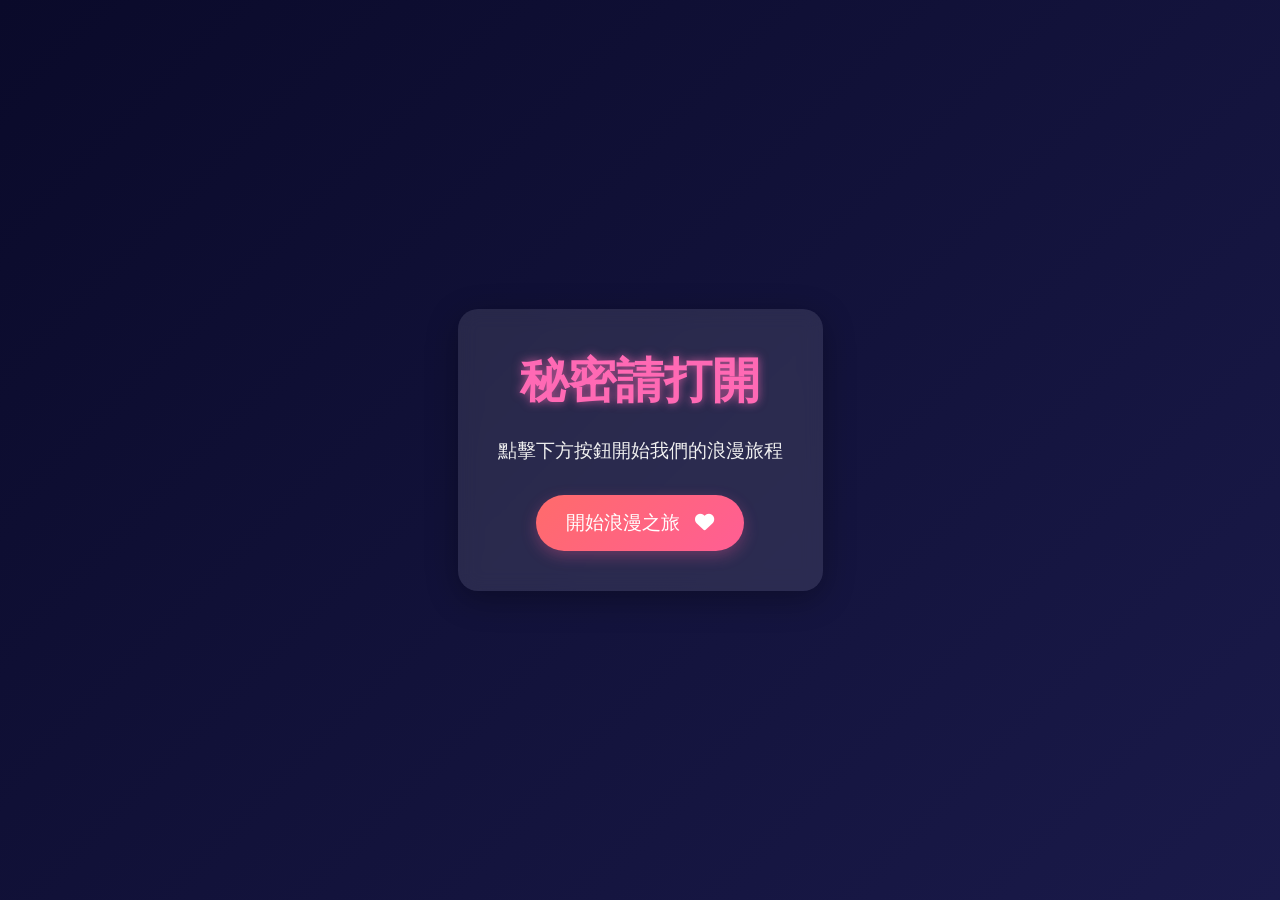
==== commit 23662aeb: "Update index.html" ====
--- a/Day/index.html
+++ b/Day/index.html
@@ -3,7 +3,7 @@
 <head>
     <meta charset="UTF-8">
     <meta name="viewport" content="width=device-width, initial-scale=1.0">
-    <title>給我最愛的人</title>
+    <title>給我最愛的寶</title>
     <link rel="stylesheet" href="styles.css">
     <link rel="stylesheet" href="https://cdnjs.cloudflare.com/ajax/libs/font-awesome/6.4.0/css/all.min.css">
     <link href="https://fonts.googleapis.com/css2?family=Dancing+Script:wght@400;700&family=Great_Vibes&display=swap" rel="stylesheet">
@@ -14,7 +14,7 @@
     <!-- 歡迎畫面 -->
     <div class="welcome-screen">
         <div class="welcome-content">
-            <h1>為你準備的浪漫驚喜</h1>
+            <h1>秘密請打開</h1>
             <p>點擊下方按鈕開始我們的浪漫旅程</p>
             <button type="button" id="start-btn">開始浪漫之旅 <i class="fas fa-heart"></i></button>
         </div>
@@ -146,4 +146,4 @@
     <script src="script.js"></script>
     
 </body>
-</html>+</html>
--- a/Day/styles.css
+++ b/Day/styles.css
@@ -1473,7 +1473,7 @@
     }
     
     .memory-card img {
-        height: 180px;
+        height: 360px;
     }
     
     .memory-card-content {
@@ -1664,8 +1664,8 @@
     }
     
     .photo {
-        width: 100%;
-        height: 150px;
+        width: auto;
+        height: auto;
     }
     
     .love-letter-content {
@@ -2025,4 +2025,4 @@
 
 .close-surprise:hover {
     transform: scale(1.2) rotate(90deg);
-}+}
